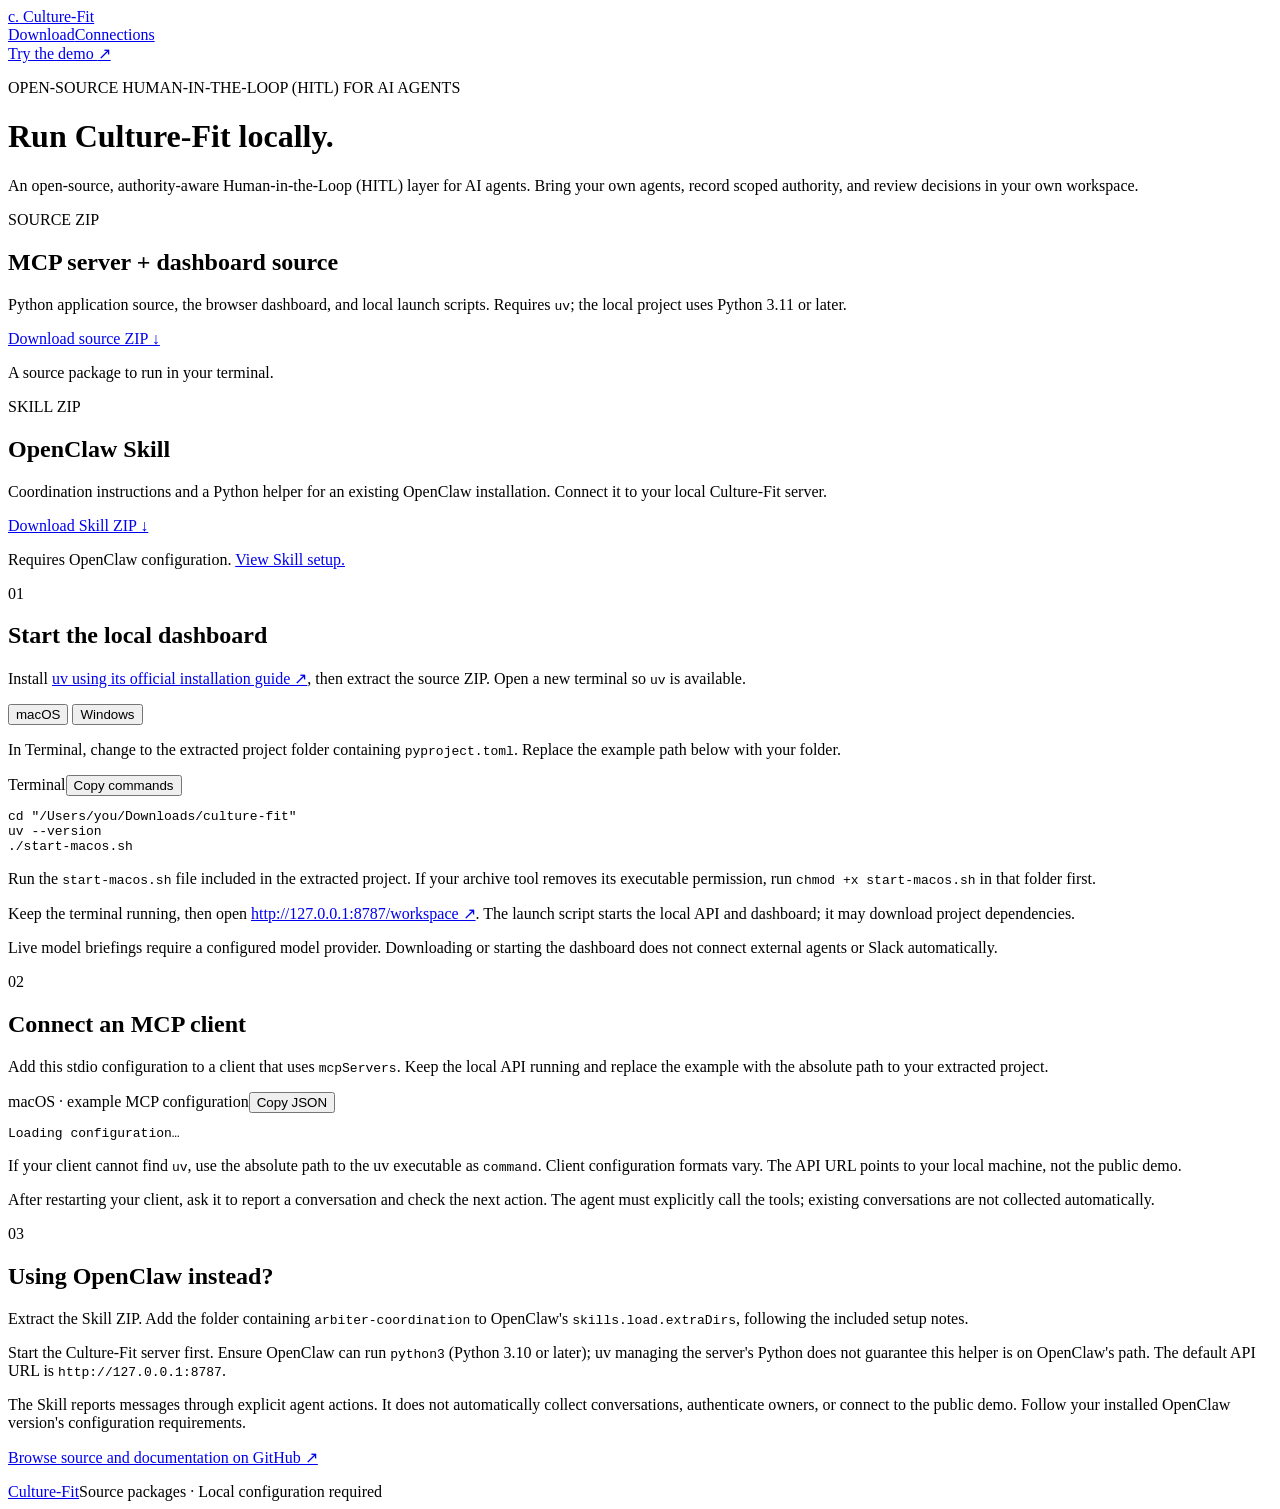
==== frontend/download.html @ 86d64140 "Ship English HITL demo and downloadable local MCP setup" ====
<!doctype html>
<html lang="en">
<head>
  <meta charset="utf-8">
  <meta name="viewport" content="width=device-width, initial-scale=1">
  <meta name="description" content="Download Culture-Fit, an open-source, authority-aware Human-in-the-Loop (HITL) layer for AI agents. Set up the MCP server, dashboard source, and OpenClaw Skill on macOS or Windows.">
  <title>Download Culture-Fit · Run locally</title>
  <link rel="stylesheet" href="/static/landing.css">
  <script src="/static/download.js" defer></script>
</head>
<body class="download-page">
  <header class="nav">
    <a class="brand" href="/" aria-label="Culture-Fit home"><span class="mark" aria-hidden="true">c.</span> Culture-Fit</a>
    <nav aria-label="Main navigation"><a href="/download" aria-current="page">Download</a><a href="/workspace#integration">Connections</a></nav>
    <a class="workspace" href="/workspace">Try the demo <span aria-hidden="true">↗</span></a>
  </header>
  <main class="download-main">
    <header class="download-heading">
      <p class="eyebrow">OPEN-SOURCE HUMAN-IN-THE-LOOP (HITL) FOR AI AGENTS</p>
      <h1>Run Culture-Fit locally.</h1>
      <p>An open-source, authority-aware Human-in-the-Loop (HITL) layer for AI agents. Bring your own agents, record scoped authority, and review decisions in your own workspace.</p>
    </header>

    <section class="download-packages" aria-label="Download packages">
      <article>
        <p class="download-kind">SOURCE ZIP</p>
        <h2>MCP server + dashboard source</h2>
        <p>Python application source, the browser dashboard, and local launch scripts. Requires <code>uv</code>; the local project uses Python 3.11 or later.</p>
        <a id="source-download" class="download-action primary" href="/static/downloads/culture-fit-source.zip" download="culture-fit-source.zip">Download source ZIP ↓</a>
        <p class="download-note">A source package to run in your terminal.</p>
      </article>
      <article>
        <p class="download-kind">SKILL ZIP</p>
        <h2>OpenClaw Skill</h2>
        <p>Coordination instructions and a Python helper for an existing OpenClaw installation. Connect it to your local Culture-Fit server.</p>
        <a id="skill-download" class="download-action" href="/static/downloads/culture-fit-skill.zip" download="culture-fit-skill.zip">Download Skill ZIP ↓</a>
        <p class="download-note">Requires OpenClaw configuration. <a href="#skill-setup">View Skill setup.</a></p>
      </article>
    </section>

    <section class="download-setup" aria-labelledby="setup-heading">
      <div class="download-section-heading"><span class="download-number">01</span><div><h2 id="setup-heading">Start the local dashboard</h2><p>Install <a href="https://docs.astral.sh/uv/getting-started/installation/" target="_blank" rel="noopener noreferrer">uv using its official installation guide ↗</a>, then extract the source ZIP. Open a new terminal so <code>uv</code> is available.</p></div></div>
      <div id="os-tabs" class="download-os-tabs" role="tablist" aria-label="Operating system">
        <button id="macos-tab" type="button" role="tab" aria-selected="true" aria-controls="macos-panel">macOS</button>
        <button id="windows-tab" type="button" role="tab" aria-selected="false" aria-controls="windows-panel" tabindex="-1">Windows</button>
      </div>
      <section id="macos-panel" role="tabpanel" aria-labelledby="macos-tab">
        <p>In Terminal, change to the extracted project folder containing <code>pyproject.toml</code>. Replace the example path below with your folder.</p>
        <div class="download-code-heading"><span>Terminal</span><button type="button" class="download-copy" data-copy="macos-command">Copy commands</button></div>
        <pre class="download-code"><code id="macos-command">cd "/Users/you/Downloads/culture-fit"
uv --version
./start-macos.sh</code></pre>
        <p class="download-note">Run the <code>start-macos.sh</code> file included in the extracted project. If your archive tool removes its executable permission, run <code>chmod +x start-macos.sh</code> in that folder first.</p>
      </section>
      <section id="windows-panel" role="tabpanel" aria-labelledby="windows-tab" hidden>
        <p>Choose <strong>Extract All</strong> for the source ZIP, then open PowerShell in the extracted project folder containing <code>pyproject.toml</code>. Replace the example path below with your folder.</p>
        <div class="download-code-heading"><span>PowerShell</span><button type="button" class="download-copy" data-copy="windows-command">Copy commands</button></div>
        <pre class="download-code"><code id="windows-command">Set-Location 'C:\Users\you\Downloads\culture-fit'
uv --version
powershell -ExecutionPolicy Bypass -File .\start-windows.ps1</code></pre>
        <p class="download-note">This command runs the local <code>start-windows.ps1</code> file from the extracted project. The Windows launch flow has not been verified on a physical Windows machine.</p>
      </section>
      <p>Keep the terminal running, then open <a class="download-text-link" href="http://127.0.0.1:8787/workspace" target="_blank" rel="noopener noreferrer">http://127.0.0.1:8787/workspace ↗</a>. The launch script starts the local API and dashboard; it may download project dependencies.</p>
      <p class="download-note">Live model briefings require a configured model provider. Downloading or starting the dashboard does not connect external agents or Slack automatically.</p>
    </section>

    <section class="download-setup" aria-labelledby="mcp-heading">
      <div class="download-section-heading"><span class="download-number">02</span><div><h2 id="mcp-heading">Connect an MCP client</h2><p>Add this stdio configuration to a client that uses <code>mcpServers</code>. Keep the local API running and replace the example with the absolute path to your extracted project.</p></div></div>
      <div class="download-code-heading"><span id="mcp-platform-label">macOS · example MCP configuration</span><button type="button" class="download-copy" data-copy="mcp-config">Copy JSON</button></div>
      <pre class="download-code"><code id="mcp-config">Loading configuration…</code></pre>
      <p class="download-note">If your client cannot find <code>uv</code>, use the absolute path to the uv executable as <code>command</code>. Client configuration formats vary. The API URL points to your local machine, not the public demo.</p>
      <p>After restarting your client, ask it to report a conversation and check the next action. The agent must explicitly call the tools; existing conversations are not collected automatically.</p>
    </section>

    <section id="skill-setup" class="download-setup" aria-labelledby="skill-heading">
      <div class="download-section-heading"><span class="download-number">03</span><div><h2 id="skill-heading">Using OpenClaw instead?</h2><p>Extract the Skill ZIP. Add the folder containing <code>arbiter-coordination</code> to OpenClaw's <code>skills.load.extraDirs</code>, following the included setup notes.</p></div></div>
      <p>Start the Culture-Fit server first. Ensure OpenClaw can run <code>python3</code> (Python 3.10 or later); uv managing the server's Python does not guarantee this helper is on OpenClaw's path. The default API URL is <code>http://127.0.0.1:8787</code>.</p>
      <p class="download-note">The Skill reports messages through explicit agent actions. It does not automatically collect conversations, authenticate owners, or connect to the public demo. Follow your installed OpenClaw version's configuration requirements.</p>
      <a class="download-text-link" href="https://github.com/Ontology0/hanium-arbiter/tree/feat/ontology-hitl">Browse source and documentation on GitHub ↗</a>
    </section>
    <p id="download-status" class="download-status" role="status" aria-live="polite"></p>
  </main>
  <footer><a href="/">Culture-Fit</a><span>Source packages · Local configuration required</span></footer>
</body>
</html>
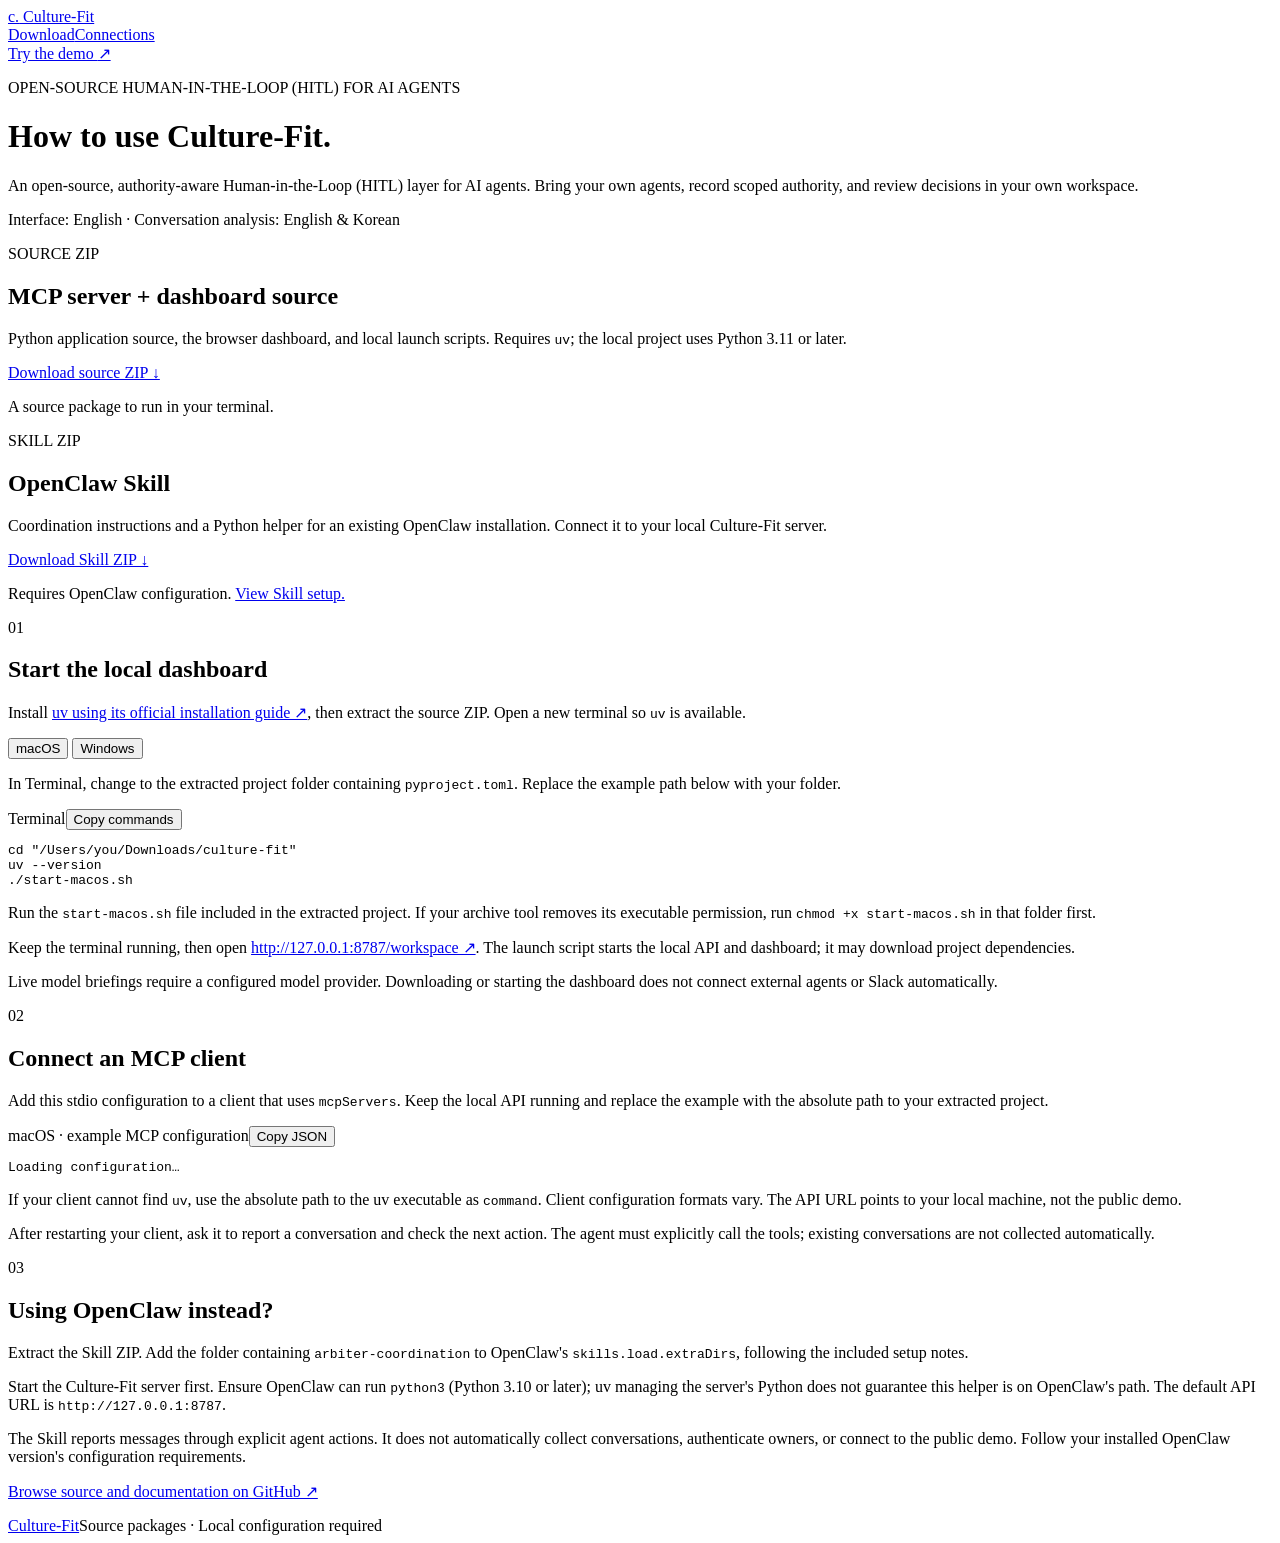
==== commit 6eb9d051: "Fix returning demo language and English conversation triage" ====
--- a/frontend/download.html
+++ b/frontend/download.html
@@ -4,7 +4,7 @@
   <meta charset="utf-8">
   <meta name="viewport" content="width=device-width, initial-scale=1">
   <meta name="description" content="Download Culture-Fit, an open-source, authority-aware Human-in-the-Loop (HITL) layer for AI agents. Set up the MCP server, dashboard source, and OpenClaw Skill on macOS or Windows.">
-  <title>Download Culture-Fit · Run locally</title>
+  <title>How to use Culture-Fit · Install and connect</title>
   <link rel="stylesheet" href="/static/landing.css">
   <script src="/static/download.js" defer></script>
 </head>
@@ -17,8 +17,9 @@
   <main class="download-main">
     <header class="download-heading">
       <p class="eyebrow">OPEN-SOURCE HUMAN-IN-THE-LOOP (HITL) FOR AI AGENTS</p>
-      <h1>Run Culture-Fit locally.</h1>
+      <h1>How to use Culture-Fit.</h1>
       <p>An open-source, authority-aware Human-in-the-Loop (HITL) layer for AI agents. Bring your own agents, record scoped authority, and review decisions in your own workspace.</p>
+      <div class="download-note language-support">Interface: English · Conversation analysis: English &amp; Korean</div>
     </header>
 
     <section class="download-packages" aria-label="Download packages">
@@ -76,7 +77,7 @@
       <div class="download-section-heading"><span class="download-number">03</span><div><h2 id="skill-heading">Using OpenClaw instead?</h2><p>Extract the Skill ZIP. Add the folder containing <code>arbiter-coordination</code> to OpenClaw's <code>skills.load.extraDirs</code>, following the included setup notes.</p></div></div>
       <p>Start the Culture-Fit server first. Ensure OpenClaw can run <code>python3</code> (Python 3.10 or later); uv managing the server's Python does not guarantee this helper is on OpenClaw's path. The default API URL is <code>http://127.0.0.1:8787</code>.</p>
       <p class="download-note">The Skill reports messages through explicit agent actions. It does not automatically collect conversations, authenticate owners, or connect to the public demo. Follow your installed OpenClaw version's configuration requirements.</p>
-      <a class="download-text-link" href="https://github.com/Ontology0/hanium-arbiter/tree/feat/ontology-hitl">Browse source and documentation on GitHub ↗</a>
+      <a class="download-text-link" href="https://github.com/Ontology0/hanium-arbiter">Browse source and documentation on GitHub ↗</a>
     </section>
     <p id="download-status" class="download-status" role="status" aria-live="polite"></p>
   </main>
